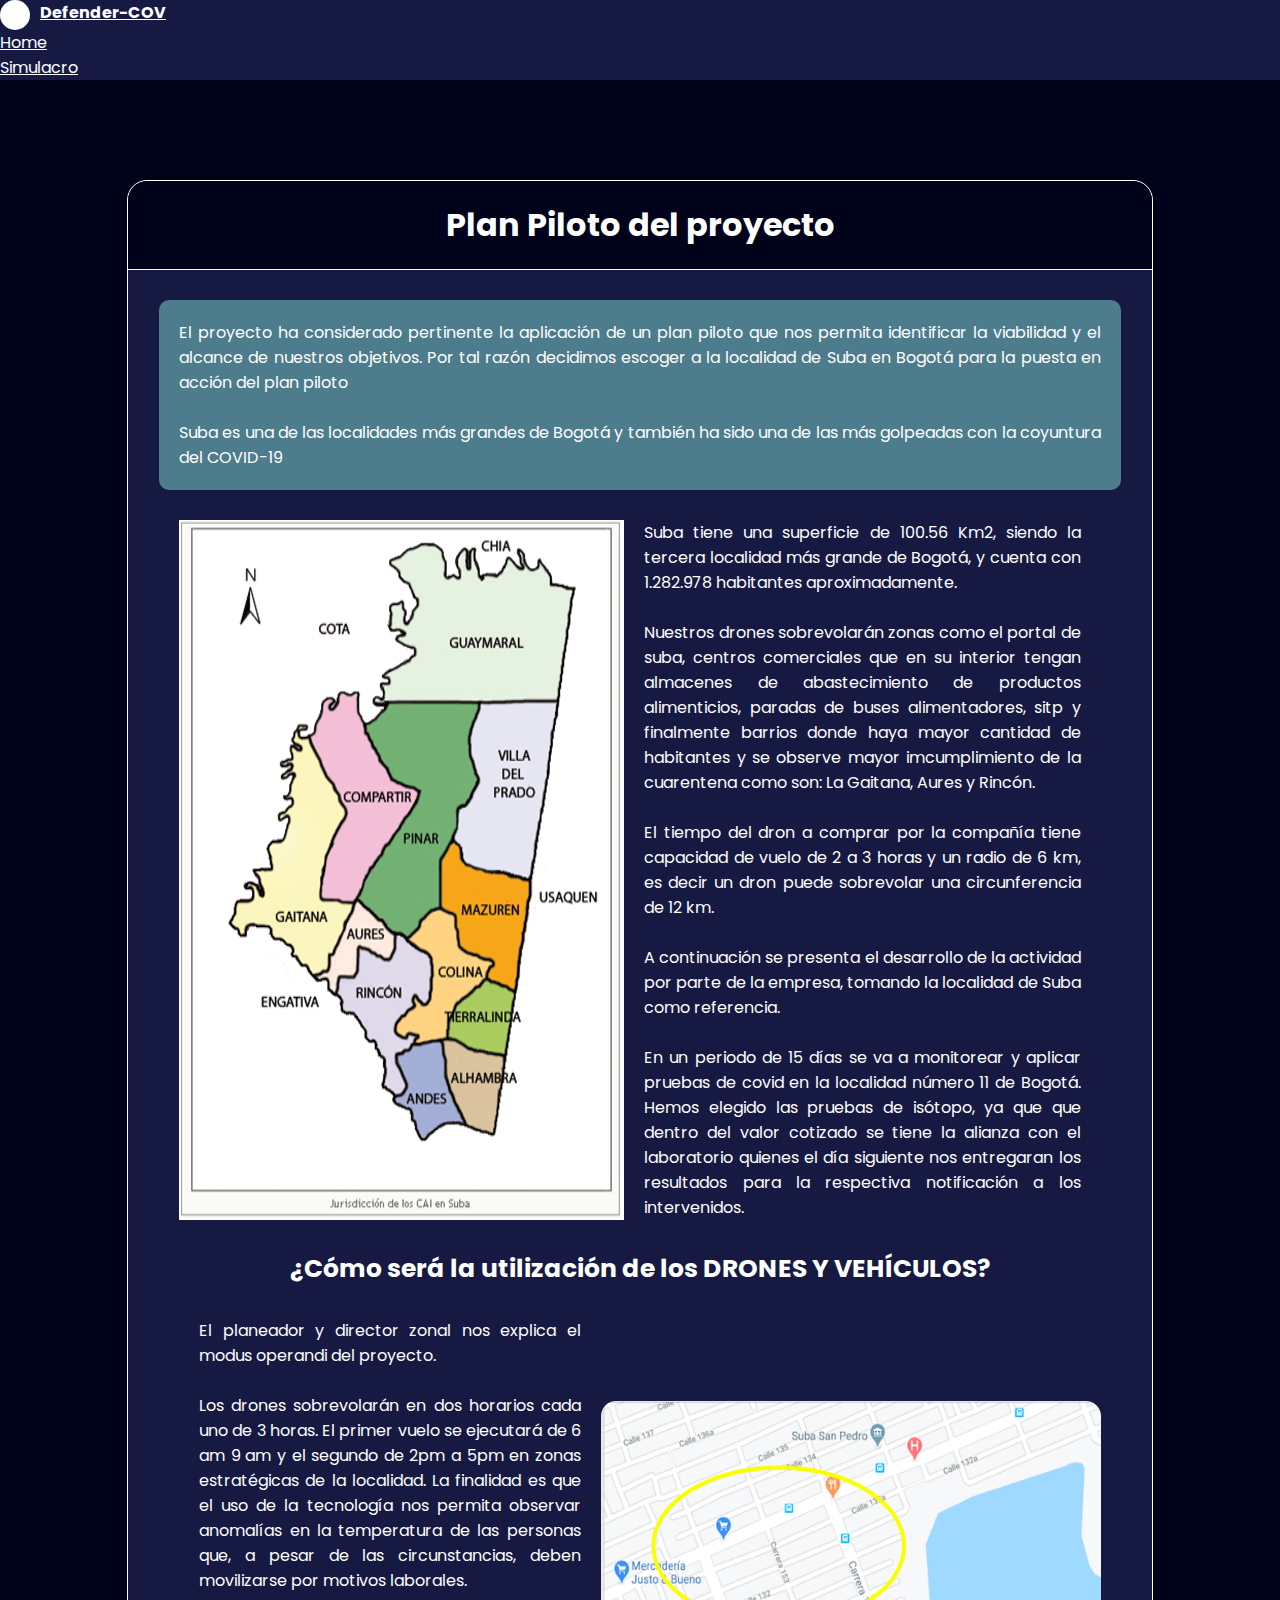
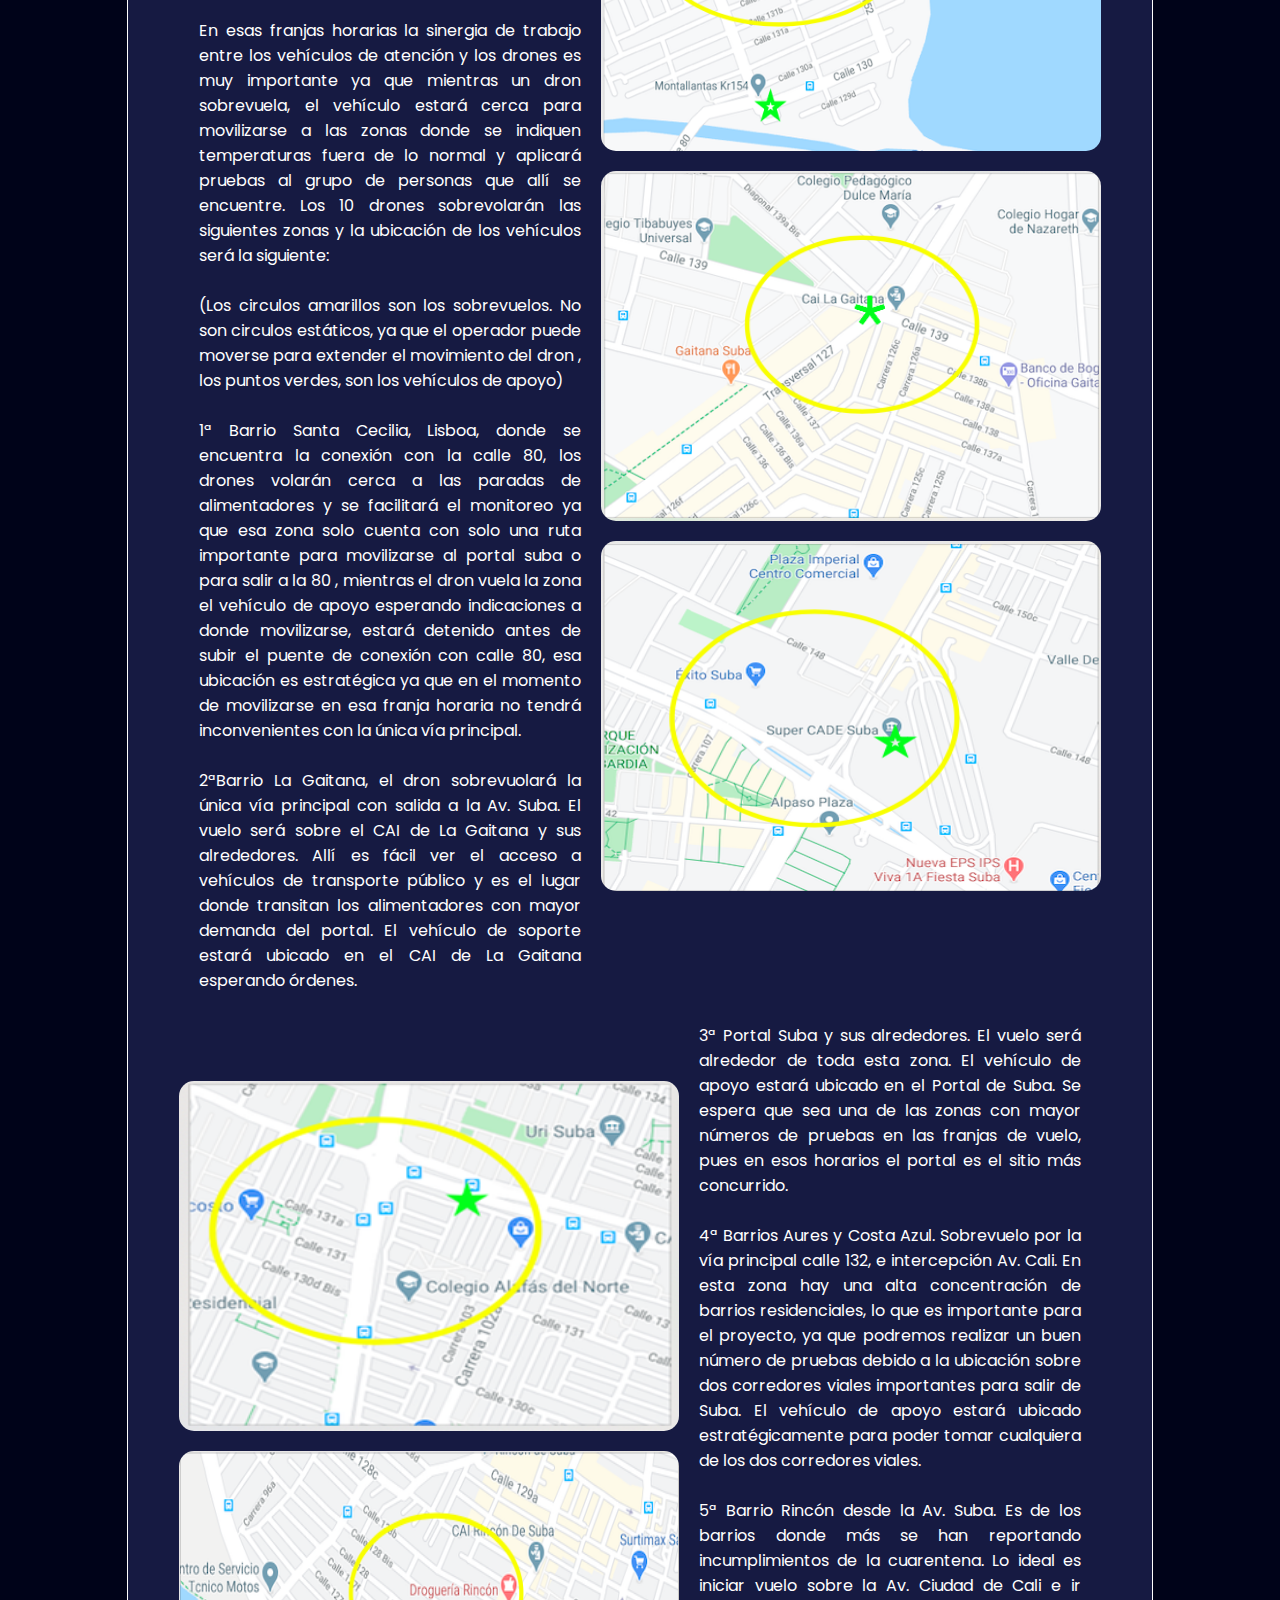
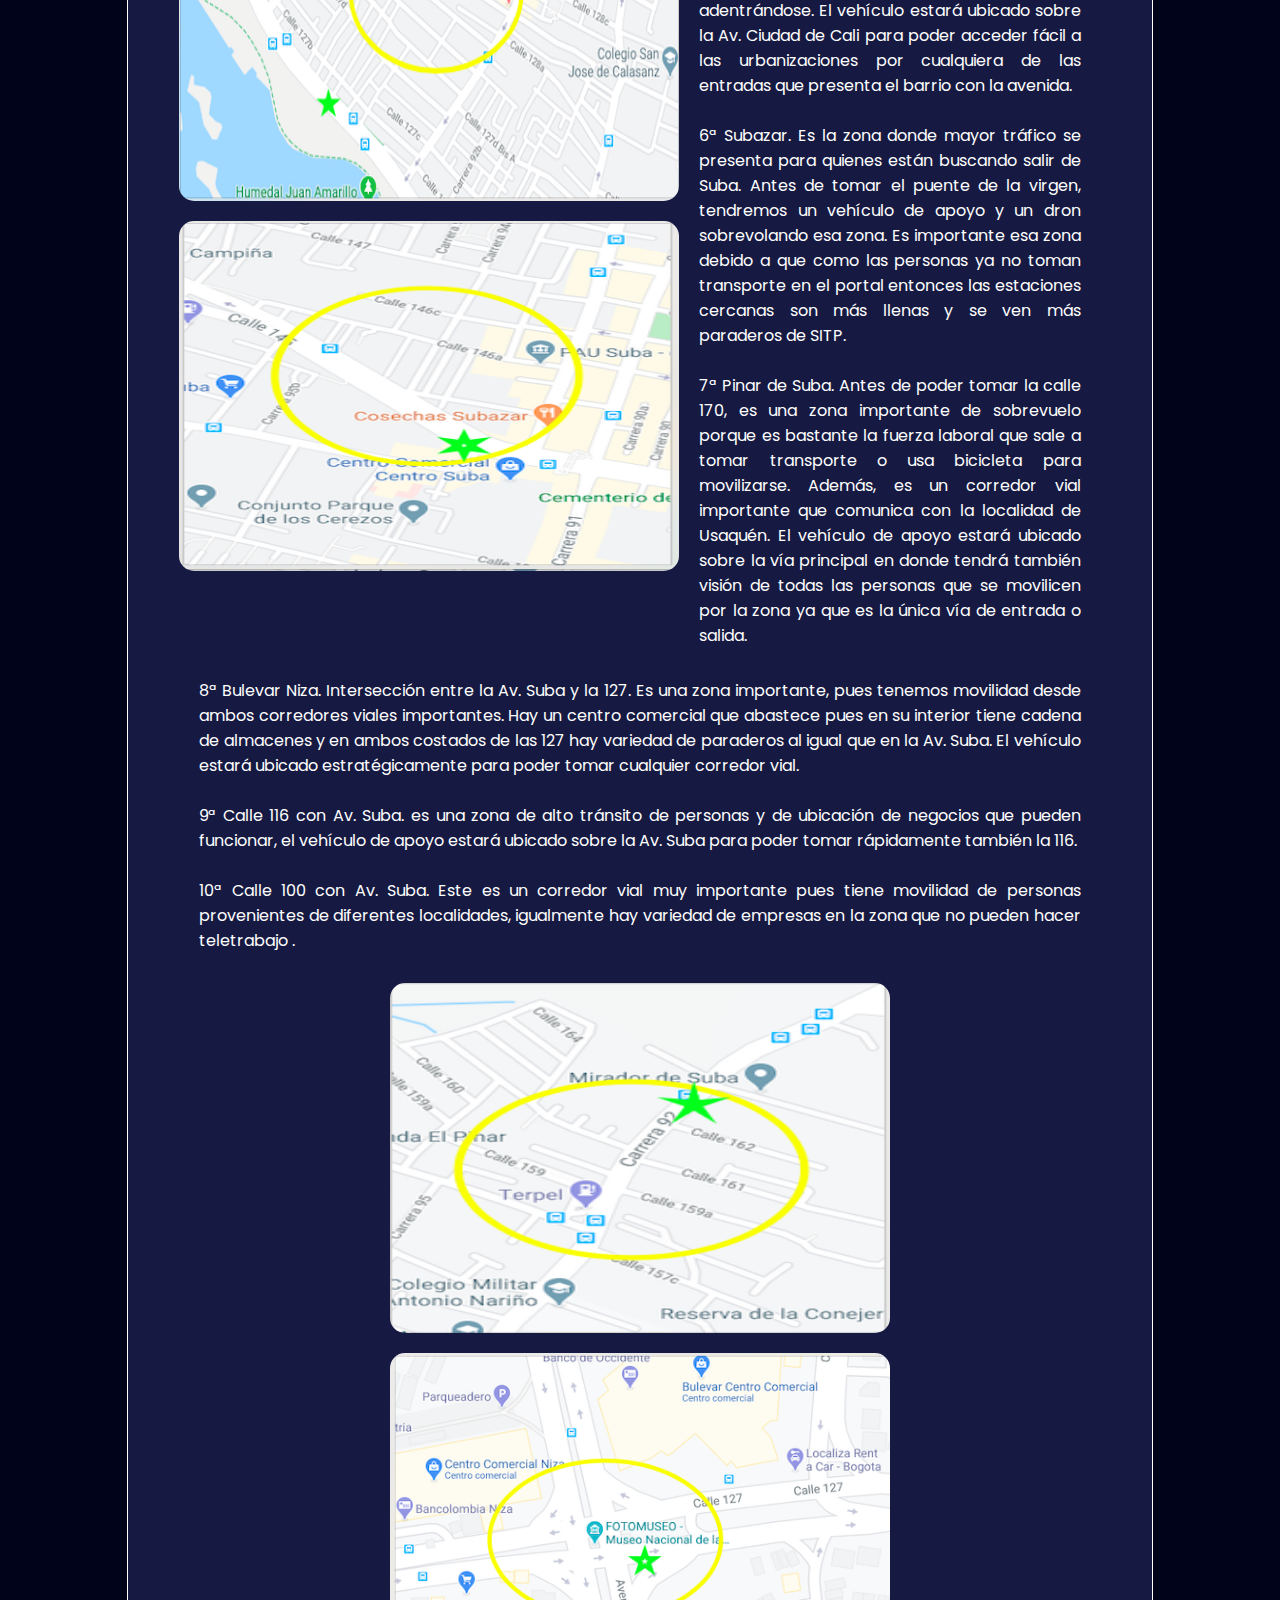
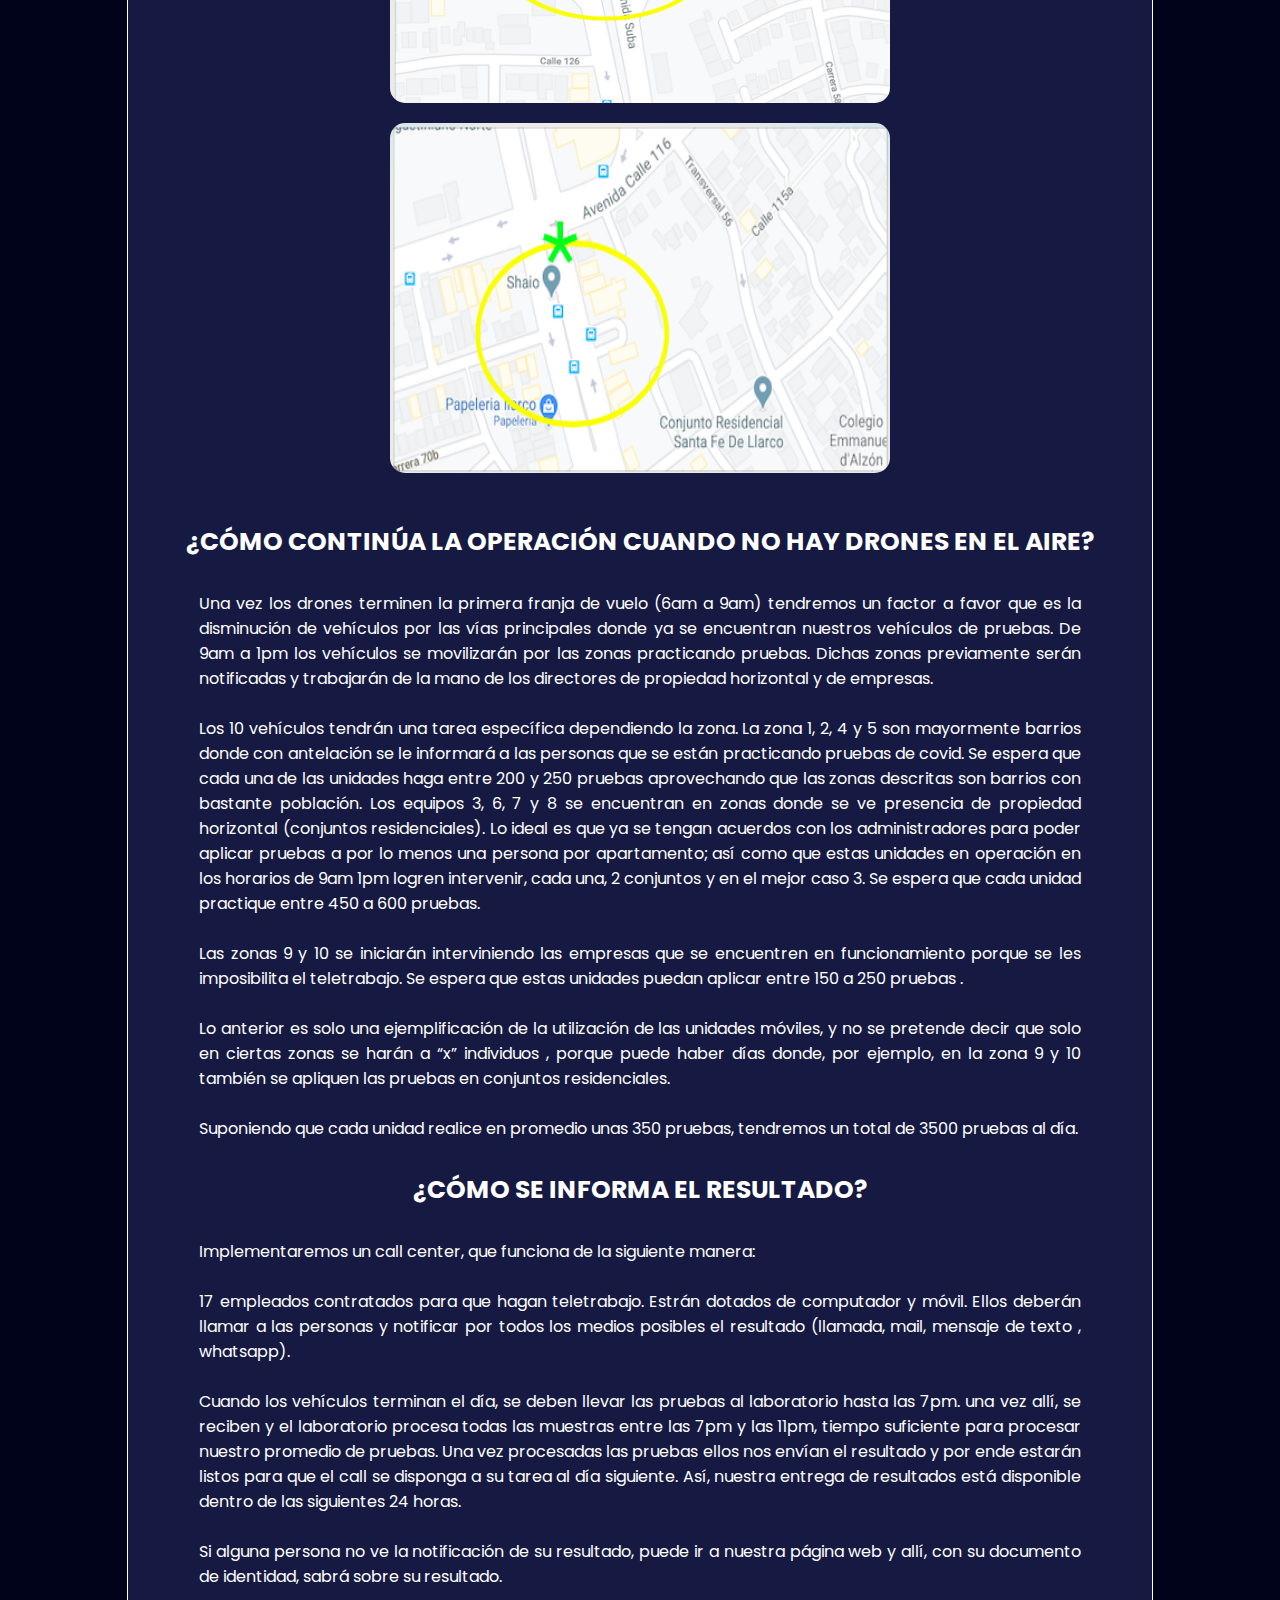
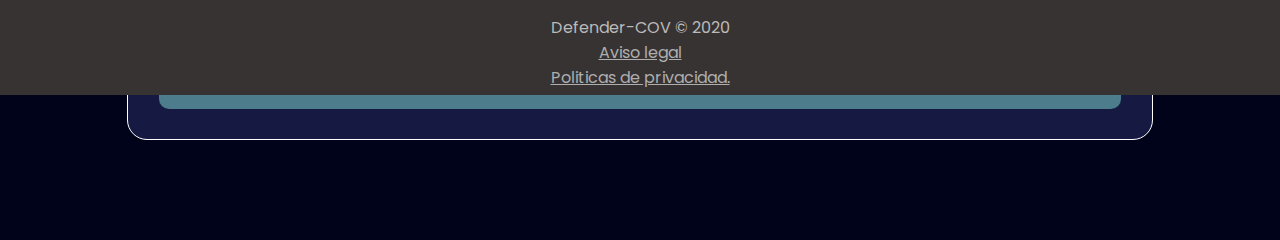
==== simulacro.html @ fb0fa42c "Add plan piloto" ====
<!DOCTYPE html>
<html lang="es">
<head>
    <meta charset="UTF-8">
    <meta name="viewport" content="width=device-width, initial-scale=1.0">
    <link rel="stylesheet" href="https://stackpath.bootstrapcdn.com/font-awesome/4.7.0/css/font-awesome.min.css" integrity="sha384-wvfXpqpZZVQGK6TAh5PVlGOfQNHSoD2xbE+QkPxCAFlNEevoEH3Sl0sibVcOQVnN" crossorigin="anonymous">
    <link rel="stylesheet" href="https://stackpath.bootstrapcdn.com/bootstrap/4.5.1/css/bootstrap.min.css" integrity="sha384-VCmXjywReHh4PwowAiWNagnWcLhlEJLA5buUprzK8rxFgeH0kww/aWY76TfkUoSX" crossorigin="anonymous">
    <link rel="stylesheet" href="https://stackpath.bootstrapcdn.com/font-awesome/4.7.0/css/font-awesome.min.css" integrity="sha384-wvfXpqpZZVQGK6TAh5PVlGOfQNHSoD2xbE+QkPxCAFlNEevoEH3Sl0sibVcOQVnN" crossorigin="anonymous">
    <link href="https://fonts.googleapis.com/css2?family=Poppins:wght@400;600;700&display=swap" rel="stylesheet">
    <link rel="stylesheet" href="./CSS/Estilos.css">
    <link rel="stylesheet" href="./CSS/Simulacro.css">
    <link rel="stylesheet" href="CSS/Sidebar 01.css">
    <title>DefenderCov</title>
</head>
<body>
    <header>
        <div class="container">
          <nav class="navbar navbar-expand-lg fixed-top" style="background-color: #161a42;">
            <a class="navbar-brand" href="#">
              <div class="logo"></div>
              Defender-COV
            </a>
            <ul class="navbar-nav">
                <li class="nav-item active" >
                    <a class="nav-link" href="./index.html">Home <span class="sr-only">(current)</span></a>
                </li>
                <li class="nav-item">
                    <a class="nav-link" href="./simulacro.html">Simulacro</a>
                </li>
                
            </ul>
            </div>
          </nav>
        </div>
    </header>
    <section class="sim_content">
        <div class="content_exp">
            <h1>Plan Piloto del proyecto</h1>
            <div class="description">
                <p>El proyecto ha considerado pertinente la aplicación de un plan piloto que nos permita identificar la viabilidad y el alcance de nuestros objetivos. Por tal razón decidimos escoger a la localidad de Suba en Bogotá para la puesta en acción del plan piloto<br/><br/>Suba es una de las localidades más grandes de Bogotá y también ha sido una de las más golpeadas con la coyuntura del COVID-19</p>
            </div>
            <div class="content_suba">
                <div class="modelo part1">
                    <img src="./Imagenes/Image01.png" >
                    <p>Suba tiene una superficie de 100.56 Km2, siendo la tercera localidad más grande de Bogotá, y cuenta con 1.282.978 habitantes aproximadamente. 
                    <br><br>
                    Nuestros drones sobrevolarán  zonas como el portal de suba, centros comerciales que en su interior tengan almacenes de abastecimiento de productos alimenticios, paradas de buses alimentadores, sitp y finalmente barrios donde haya mayor cantidad de habitantes y se observe mayor imcumplimiento de la cuarentena como son: La Gaitana, Aures y Rincón.
                    <br><br>
                    El tiempo del dron a comprar por la compañía tiene capacidad de vuelo de 2 a 3 horas y un radio de 6 km, es decir un dron puede sobrevolar  una circunferencia de 12 km.
                    <br><br>
                    A continuación se presenta el desarrollo de la actividad por parte de la empresa, tomando la localidad de Suba como referencia.
                    <br><br>
                    En un periodo de 15 días se va a monitorear y aplicar pruebas de covid en la localidad número 11 de Bogotá.  Hemos elegido las pruebas de isótopo, ya que que dentro del valor cotizado se tiene la alianza con el laboratorio quienes el día siguiente nos entregaran los resultados para la respectiva notificación a los intervenidos.
                    </p>
                </div>
                <h2> ¿Cómo será la utilización de los DRONES Y VEHÍCULOS? </h2>
                <div class="modelo part2">
                    <p>
                    El planeador y director zonal nos explica el modus operandi del proyecto.
                    <br><br>
                    Los drones sobrevolarán en dos horarios cada uno de 3 horas. El primer vuelo se ejecutará de 6 am 9 am y el segundo de 2pm a 5pm en zonas estratégicas de la localidad. La finalidad es que el uso de la tecnología nos permita observar anomalías en la temperatura de las personas que, a pesar de las circunstancias, deben movilizarse por motivos laborales.
                    <br><br>
                    En esas franjas horarias la sinergia de trabajo entre los vehículos de atención y los drones es muy importante ya que mientras un dron sobrevuela, el vehículo estará cerca para movilizarse a las zonas donde se indiquen temperaturas fuera de lo normal y aplicará pruebas al grupo de personas que allí se encuentre. Los 10 drones sobrevolarán las siguientes zonas y la ubicación de  los vehículos será la siguiente: 
                    <br><br>            
                    (Los circulos amarillos son los sobrevuelos. No son circulos estáticos, ya que el operador puede moverse para extender el movimiento del dron , los puntos verdes, son los vehículos de apoyo)
                    <br><br>
                    1ª Barrio Santa Cecilia, Lisboa, donde se encuentra la conexión con la calle 80, los drones volarán cerca a las paradas de alimentadores y se facilitará el monitoreo ya que esa zona solo cuenta con solo una ruta importante para movilizarse al portal suba o para salir a la 80 , mientras el dron vuela la zona el vehículo de apoyo esperando indicaciones a donde movilizarse, estará detenido antes de subir el puente de conexión con calle 80, esa ubicación es estratégica ya que en el momento de movilizarse en esa franja horaria no tendrá inconvenientes con la única vía principal. 
                    <br><br>
                    2ªBarrio La Gaitana, el dron sobrevuolará la única vía principal con salida a la Av. Suba. El vuelo será sobre el CAI de La Gaitana y  sus alrededores. Allí es fácil ver el acceso a vehículos de transporte público y es el lugar donde transitan los alimentadores con mayor demanda del portal. El vehículo de soporte estará ubicado en el CAI de La Gaitana esperando órdenes.
                    </p>
                    <div class="imagenes_content">
                        <img src="./Imagenes/Image02.png" alt="">
                        <img src="./Imagenes/Image03.png" alt="">
                        <img src="./Imagenes/Imagen4.png" alt="">
                    </div>
                </div>
                <div class="modelo part2">
                    <div class="imagenes_content">
                        <img src="./Imagenes/Imagen5.png" alt="">
                        <img src="./Imagenes/Imagen6.png" alt="">
                        <img src="./Imagenes/Imagen7.png" alt="">
                    </div>
                    <p>
                    3ª Portal Suba y sus alrededores. El vuelo será alrededor de toda esta zona. El vehículo de apoyo estará  ubicado en el Portal de Suba. Se espera que sea una de las zonas con mayor números de pruebas en las franjas de vuelo, pues en esos horarios el portal es el sitio más concurrido. 
                    <br><br>
                    4ª  Barrios Aures y Costa Azul. Sobrevuelo por la vía principal calle 132, e intercepción Av. Cali. En esta zona hay una alta concentración de barrios residenciales, lo que es importante para el proyecto, ya que podremos realizar un buen número de pruebas debido a la ubicación sobre dos corredores viales importantes para salir de Suba. El vehículo de apoyo estará ubicado estratégicamente para poder tomar cualquiera de los dos corredores viales. 
                    <br><br>
                    5ª Barrio Rincón desde la Av. Suba. Es de los barrios donde más se han reportando incumplimientos de la cuarentena. Lo ideal es iniciar vuelo sobre la Av. Ciudad de Cali e ir adentrándose. El vehículo estará ubicado  sobre la Av. Ciudad de Cali para poder acceder fácil a las urbanizaciones por cualquiera de las entradas que presenta el barrio con la avenida. 
                    <br><br>
                    6ª Subazar. Es la zona donde mayor tráfico se presenta para quienes están buscando salir de Suba. Antes de tomar el puente de la virgen, tendremos un vehículo de apoyo y un dron sobrevolando esa zona. Es importante esa zona debido a que como las personas ya no toman transporte en el portal entonces las estaciones cercanas son más llenas y se ven más paraderos de SITP.
                    <br><br>
                    7ª Pinar de Suba. Antes de poder tomar la calle 170, es una zona importante de sobrevuelo porque es bastante la fuerza laboral que sale a tomar transporte o usa bicicleta para movilizarse. Además, es un corredor vial importante que comunica con la localidad de Usaquén. El vehículo de apoyo estará ubicado sobre la vía principal en donde tendrá también visión de todas las personas que se movilicen por la zona ya que es la única vía de entrada o salida.
                    </p>
                </div>
                <div class="last_part">
                    <p>
                    8ª Bulevar Niza. Intersección entre la Av. Suba y la 127. Es una zona importante, pues tenemos movilidad desde ambos corredores viales importantes. Hay un centro comercial que abastece pues en su interior tiene cadena de almacenes y en ambos costados de las 127 hay variedad de paraderos al igual que en la Av. Suba. El vehículo estará ubicado estratégicamente para poder tomar cualquier corredor vial. 
                    <br><br>
                    9ª  Calle 116 con Av. Suba. es una zona de alto tránsito de personas y de ubicación de negocios que pueden funcionar, el vehículo de apoyo estará ubicado sobre la Av. Suba para poder tomar rápidamente también la 116.
                    <br><br>
                    10ª Calle 100 con Av. Suba. Este es un corredor vial muy importante pues tiene movilidad de personas provenientes de diferentes localidades, igualmente hay variedad de empresas en la zona que no pueden hacer teletrabajo .
                    </p>
                </div>
                <div class="imagenes_content_last">
                    <img src="./Imagenes/Imagen8.png" alt="">
                    <img src="./Imagenes/Imagen9.png" alt="">
                    <img src="./Imagenes/Imagen10.png" alt="">
                </div>
                <h2>¿CÓMO CONTINÚA LA OPERACIÓN CUANDO NO HAY DRONES EN EL AIRE?</h2>
                <div class="modelo">
                    <p>
                    Una vez los drones terminen la primera franja de vuelo (6am a 9am) tendremos un factor a favor que es la disminución de vehículos por las vías principales donde ya se encuentran nuestros vehículos de pruebas.  De 9am a 1pm los vehículos se movilizarán por las zonas practicando pruebas. Dichas zonas previamente serán notificadas y trabajarán de la mano de los directores de propiedad horizontal y de empresas.
                    <br><br>
                    Los 10 vehículos tendrán una tarea específica dependiendo la zona. La zona 1, 2, 4 y 5 son mayormente barrios donde con antelación se le informará a las personas que se están practicando pruebas de covid. Se espera que cada una de las unidades haga entre 200 y 250 pruebas aprovechando que las zonas descritas son barrios con bastante población. Los equipos 3, 6, 7 y 8  se encuentran en zonas donde se ve presencia de propiedad horizontal (conjuntos residenciales). Lo ideal es que ya se tengan acuerdos con los administradores para poder aplicar pruebas a por lo menos una persona por apartamento; así como que estas unidades en operación en los horarios de 9am 1pm logren intervenir, cada una, 2 conjuntos y en el mejor caso 3. Se espera que cada unidad practique entre 450 a 600 pruebas.
                    <br><br>
                    Las zonas 9 y 10 se iniciarán interviniendo las empresas que se encuentren en funcionamiento porque se les imposibilita el teletrabajo. Se espera que estas unidades puedan aplicar  entre 150 a 250 pruebas .
                    <br><br>
                    Lo anterior es solo una ejemplificación de la utilización de las unidades móviles, y no se pretende decir que solo en ciertas zonas se harán a “x” individuos , porque puede haber días donde, por ejemplo, en la zona 9 y 10 también se apliquen las pruebas en conjuntos residenciales.
                    <br><br>
                    Suponiendo que cada unidad realice en promedio unas 350 pruebas, tendremos un total de 3500 pruebas al día.
                    </p>
                </div>
                <h2>¿CÓMO SE INFORMA EL RESULTADO?</h2>
                <div class="modelo">
                    <p>
                    Implementaremos un call center, que funciona de la siguiente manera: 
                    <br><br>
                    17 empleados contratados para que hagan teletrabajo. Estrán dotados de computador y móvil. Ellos deberán llamar a las personas y notificar por todos los medios posibles el resultado (llamada, mail, mensaje de texto , whatsapp).
                    <br><br>
                    Cuando los vehículos terminan el día, se deben llevar las pruebas al laboratorio hasta las 7pm. una vez allí, se reciben y el laboratorio procesa todas las muestras entre las 7pm y las 11pm, tiempo suficiente para procesar nuestro promedio de pruebas. Una vez procesadas las pruebas ellos nos envían el resultado y por ende estarán listos para que el call se disponga a su tarea al día siguiente. Así, nuestra entrega de resultados está disponible dentro de las siguientes 24 horas.
                    <br><br>
                    Si alguna persona no ve la notificación de su resultado, puede ir a nuestra página web y allí, con su documento de identidad, sabrá sobre su resultado.
                    </p>
                </div>
                <div class="description">
                    <p>Lo descrito anteriormente hace referencia a la localidad de suba, pero es un plan de desarrollo para una localidad que tenga una superficie entre 80 a 120 km2</p>
                </div>
            </div>
        </div>
    </section>
    
    <footer id="Footerid" class="pb-3">
        <div class="container">
          <div class="row foot">
            <div class="col-sm-12 col-lg-2">
              <p>Defender-COV © 2020</p>
            </div>
            <div class="col-lg-5">
  
            </div>
            <div class="col-sm-12 col-lg-2 ">
              <a href="#">Aviso legal</a>
            </div>
            <div class="col-sm-12 col-lg-3">
              <a href="#">Politicas de privacidad.</a>
            </div>
        </div>
      </footer>

</body>
</html>
---- CSS/Estilos.css ----
*{
    margin: 0;
    padding: 0;
    font-family: 'Poppins', sans-serif; 
}

body{
    height: 100%;
    min-height: 100vh;
    background: #000319;
}

.navigation{
    position: fixed;
    width: 60px;
    height: 100%;
    background: #070c48;
    transition: 0.5s;
    overflow: hidden;
}

.navigation:hover, .navigation.active{
    width: 300px;
}

.navigation ul{
    position: absolute;
    top: 0;
    left: 0;
    width: 100%;
    color: white;
}

.navigation ul li{
    position: relative;
    width: 100%;
    list-style: none;
}

.navigation ul li:hover{
    background: #1d8cea;
}


.navigation ul li a{
    position: relative;
    display: block;
    width: 100%;
    display: flex;
    text-decoration: none;
    color: white;
}

.navigation ul li a .icon{
    position: relative;
    display: block;
    min-width: 60px;
    height: 60px;
    line-height: 60px;
    text-align: center;
}

.navigation ul li a .icon .fa{
    font-size: 24px;
}

.navigation ul li a .title{
    position: relative;
    display: block;
    padding: 0 2px;
    height: 60px;
    line-height: 60px;
    text-align: start;
    white-space: nowrap;
}

.toggle{
    position: absolute;
    top: 0;
    right: 0;
    width: 60px;
    height: 60px;
    background: #070c48;
    cursor: pointer;
    border-radius: 0px 0px 0px 7px;
}

.toggle:hover{
    background: #1d8cea;
}

.toggle:before{
    content: '\f0c9';
    font-family: fontAwesome;
    position: absolute;
    width: 100%;
    height: 100%;
    line-height: 60px;
    text-align: center;
    font-size: 24px;
    color: white;
}

.toggle.active:before{
    content: '\f00d';    
}


@media(max-width: 767px){
    .navigation{
        left: -60px;
        max-width: 80%;
    }

    .navigation.active{
        left: 0px;
        width: 100%;
    }
}



/* Aquí empieza el header */
header{
    background: #161a42;
}

.navbar-brand{
    color: white; 
    display: flex;
}

.navbar-brand:hover{
    color: white;
    font-weight: bold;
}

.nav-link{
    color: white;
}

.nav-link:hover{
    color: white;
    font-weight: bold;
}

.fa{
    color: white;
    font-size: 25px;    
}

.navbar-collapse {
    justify-content: flex-end;
}

.logo{
    width: 30px;
    height: 30px;
    background: white;
    border-radius: 50px;
    margin-right: 10px;
}

.form-inline{
    width: 320px;
}

.form-inline input{
    height: 25px;
    width: 250px !important;
}

.form-inline button{
    height: 25px;
    padding: 0 12px;
}

.btn-outline-success{
    color: rgb(235, 229, 229);
    border-color: rgb(235, 229, 229);
    border-radius: 15px;
}

.btn-outline-success:hover {
    color: black;
    font-weight: bold;
    background-color: #AEAEAE;
    border-color: black;
}


/* Sección principal */

.principal{
    background: rgba(255, 255, 255, 0.5);
    width: 90%;
    height: 520px;
    position: absolute;
    top: 100px;
    left: 100px;
    display: flex;
    align-items: center;
    padding: 10px;
    border-radius: 15px;
}

.img_main img{
    width: 700px;
    border-radius: 20px;
    margin: 10px;
}

.main_info{
    margin: 0 30px;
}

.main_info h1{
    color: #fff;
    -webkit-text-stroke: 1px black;
    font-weight: bolder;
    text-align: center;
}

.main_info p{
    font-size: 18px;
    text-align: justify;
    color: white;
    
}

.title{
    width: 100%;
    display: flex;
    justify-content: center;

}

.title img{
    width: 50px;
    height: 50px;
}

/* Otra sección */

.concepts{
    width: 90%;
    height: 500px;
    position: absolute;
    top: 660px;
    left: 100px;
    
}

.concepts .cards{
    height: 100%;
    display: flex;
    align-items: center;
    justify-content: space-around;
}

.concepts .cards .card{
    background: none;
    width: 350px;
    height: 350px;
    border-radius: 20px;
    color: #fff;
}

.concepts .cards .card .imgBox img{
    width: 250px;
    height: 150px;
    border-radius: 20px;
    margin-top: 15px;    
    margin-left: 50px;
}

.concepts .cards .card .content_card{
    margin-top: 20px;
}

.concepts .cards .card .content_card h2{
    text-align: center;
}

.concepts .cards .card .content_card p{
    text-align: justify;
}


/* Otra sección */

.logistica{
    width: 90%;
    height: 500px;
    background: #fff;
    position: absolute;
    top: 1200px;
    left: 100px;
    background: rgba(255, 255, 255, 0.5);
    padding: 10px;
    border-radius: 15px;
    display: flex;
    align-items: center;
}

.logistica .log_info h1{
    color: #fff;
    text-align: center;
    font-weight: bold;
}

.logistica .log_info p{
    padding: 0 15px;
    text-align: justify;
    color: #fff;
    margin-left: 15px;
}

.logistica .img_log{
    margin-right: 20px;
}

.logistica .img_log img{
    width: 600px;
    border-radius: 15px;
    margin-left:40px;
}



/* Otra seccion */
.contacto{
    width: 90%;
    height: 500px;
    position: absolute;
    top: 1750px;
    left: 100px;
    
}

.contacto .contact{
    width: 100%;
    height: 100%;
    display: flex;
    justify-content: space-around;
    align-items: center;
}

.contacto .contact img{
    width: 200px;
}

.contacto .contact h4{
    color: #fff;
    text-align: center;
}

.contacto .contact p{
    background: rgba(0,0 , 0, 0.5);
    color: #fff;
    text-align: center;
    font-size: 45px;
    font-weight: bolder;
    border-radius: 100%;
    margin: 50px 0;
    padding: 30px 0;
}

/* Aquí empieza el footer */

#Footer{
    height: 80px;
    width: 100%;
    position: absolute;
    top: 2300px;
    background: rgba(55,51,51,1);
    color: #bbbaba;
    text-align: center;
    text-decoration: none;
    padding-top: 15px;
    font-size: 16px;
    
}

#Footer a{
    color: #AEAEAE;
}

#Footer a:hover{
    color: white;
    font-weight: bold;
    text-decoration: none;
}
---- CSS/Simulacro.css ----
*{
    margin: 0;
    padding: 0;
    font-family: 'Poppins', sans-serif; 
}

body{
    height: 100%;
    min-height: 100vh;
    background: #000319;
}


.sim_content{
    width: 80%;
    height: 100%;
    background:rgba(22, 26, 66, 1);
    margin: 100px auto;
    border: 1px solid white;
    border-radius: 20px;
}

.content_exp h1{
    color: white;
    text-align: center;
    padding: 20px;
    background: #000319;
    border-bottom: 1px solid white;
    border-radius: 20px 20px 0 0;
}

.content_exp .description{
    width: 90%;
    margin: 30px auto;
    text-align: justify;
    color: white;
    background: rgba(132, 222, 213, 0.5);
    padding: 20px;
    border-radius: 10px;
}

.content_exp .modelo{
    width: 90%;
    margin: 30px auto;
    text-align: justify;
    display: flex;
}

.content_exp .modelo p{
    color: white;
    margin-left: 20px;
    margin-right: 20px;
}

.content_exp h2{
    color: white;
    width: 90%;
    margin: 30px auto;
    font-size: 25px;
    font-weight: bold;
    text-align: center;
}

.content_exp .part2 img{
    width: 500px;
    height: 350px;
    margin-bottom: 20px;
    border-radius: 15px;
}

.imagenes_content{
    display: flex;
    flex-direction: column;
    justify-content: center;
}

.last_part{
    width: 90%;
    margin: 30px auto;
    text-align: justify;   
}

.content_exp .last_part p{
    color: white;
    margin-left: 20px;
    margin-right: 20px;
}

.imagenes_content_last{
    display: flex;
    flex-direction: column;
    align-items: center;
}

.imagenes_content_last img{
    width: 500px;
    height: 350px;
    margin-bottom: 20px;
    border-radius: 15px;
}

#Footerid{
    height: 80px;
    width: 100%;
    position: absolute;
    top: 6400px;
    background: rgba(55,51,51,1);
    color: #bbbaba;
    text-align: center;
    text-decoration: none;
    padding-top: 15px;
    font-size: 16px;
    
}

#Footerid a{
    color: #AEAEAE;
}

#Footerid a:hover{
    color: white;
    font-weight: bold;
    text-decoration: none;
}
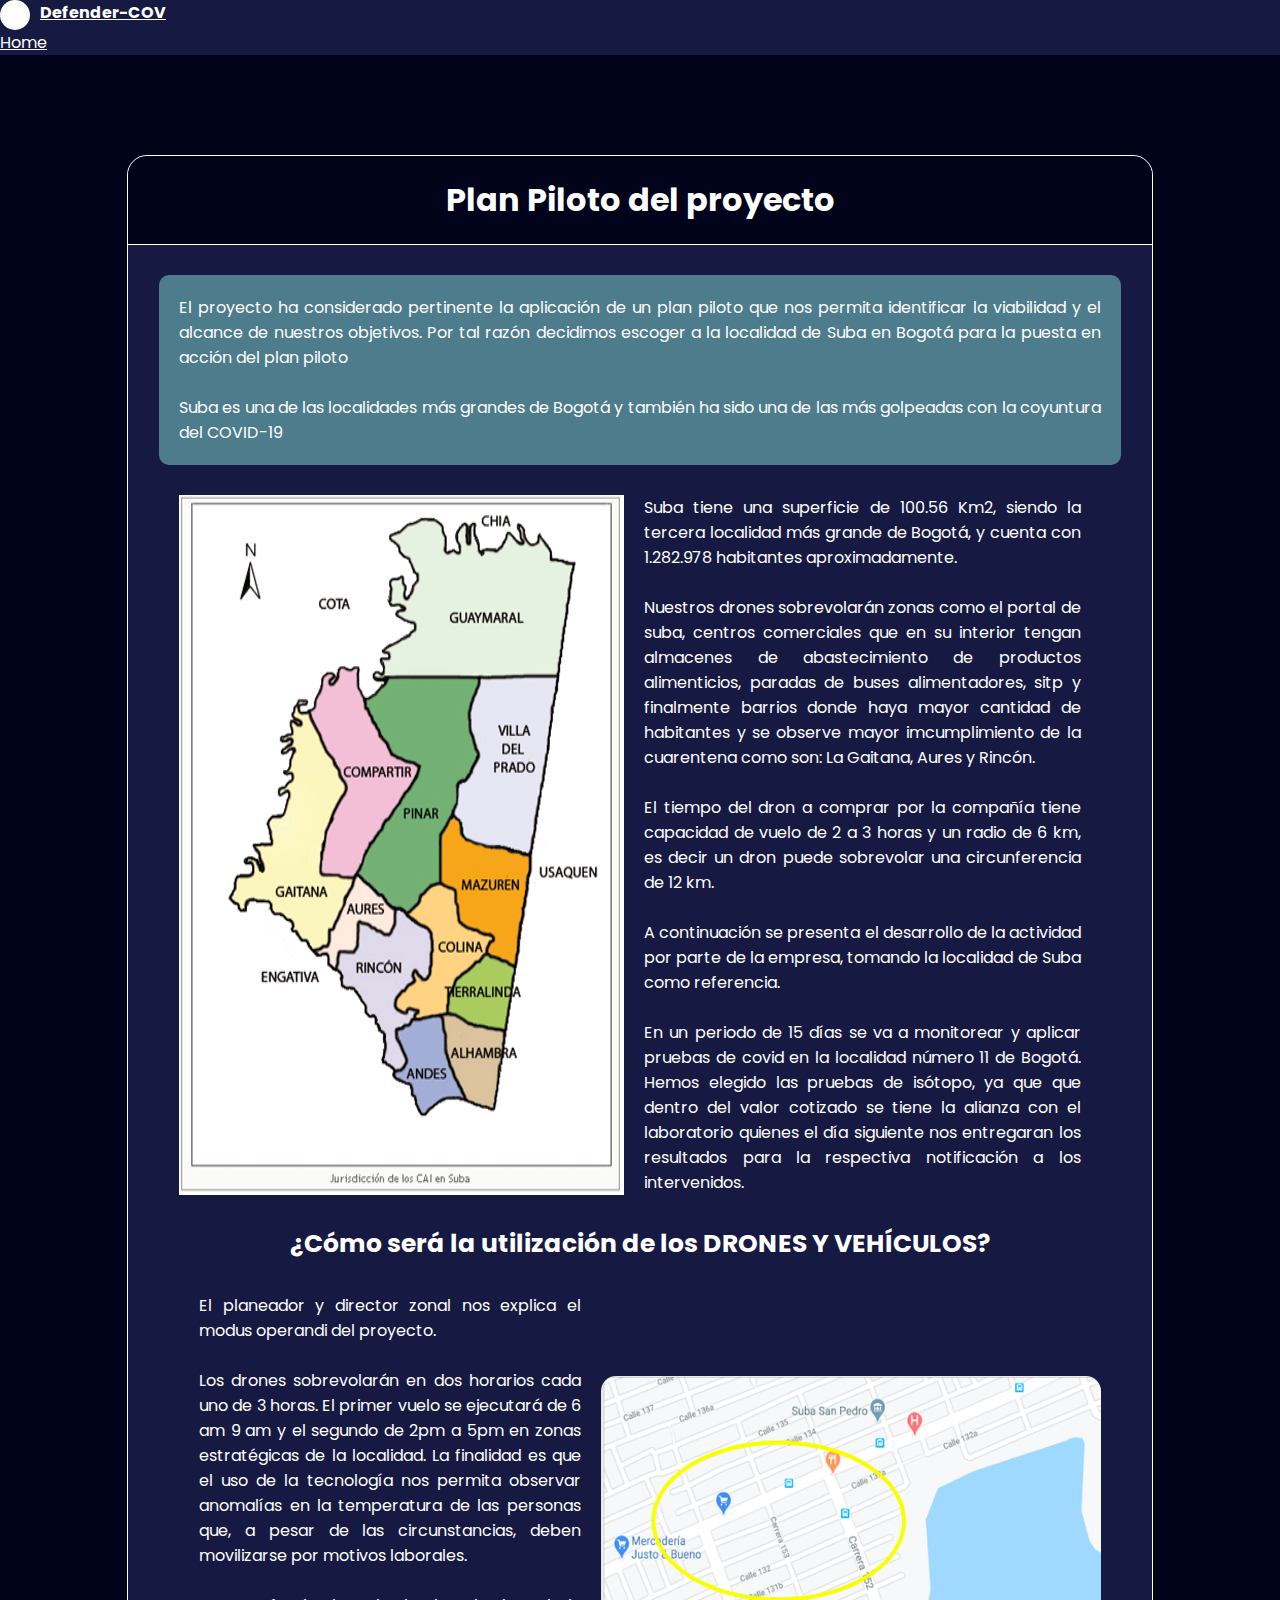
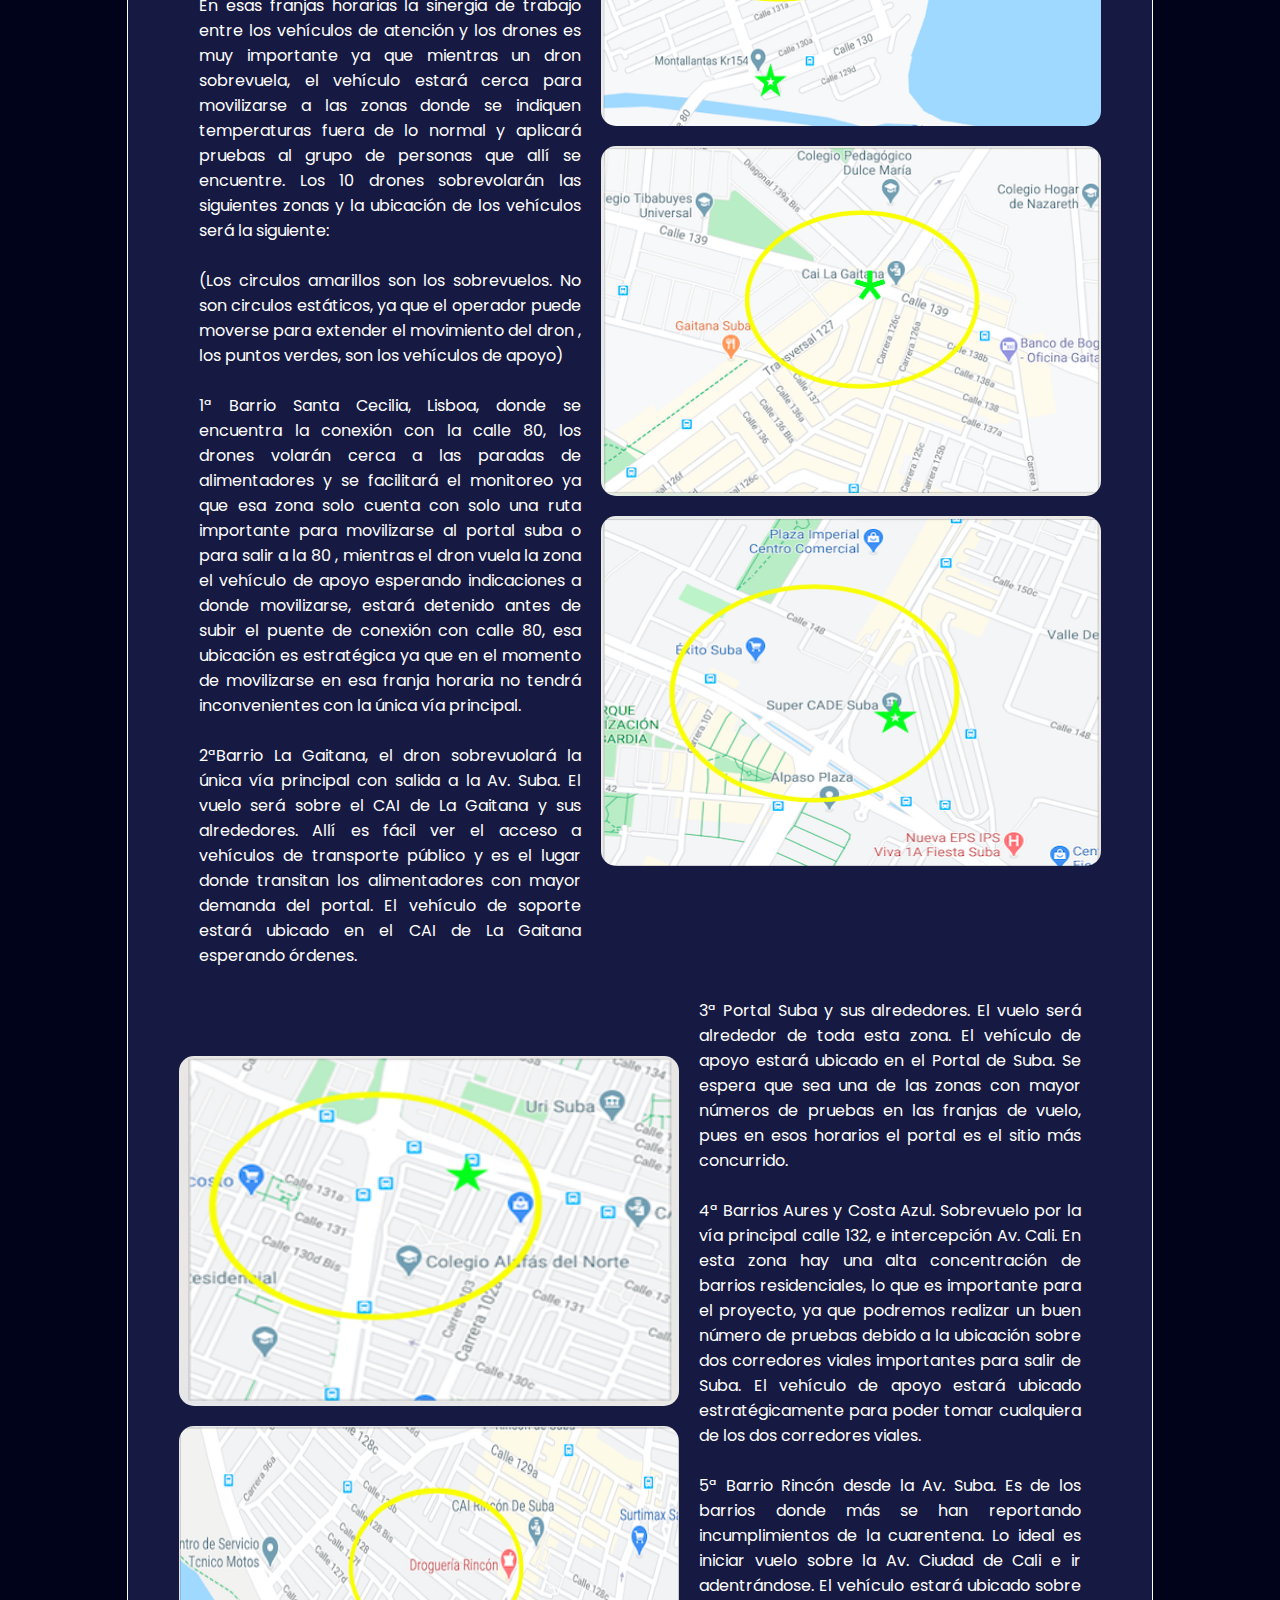
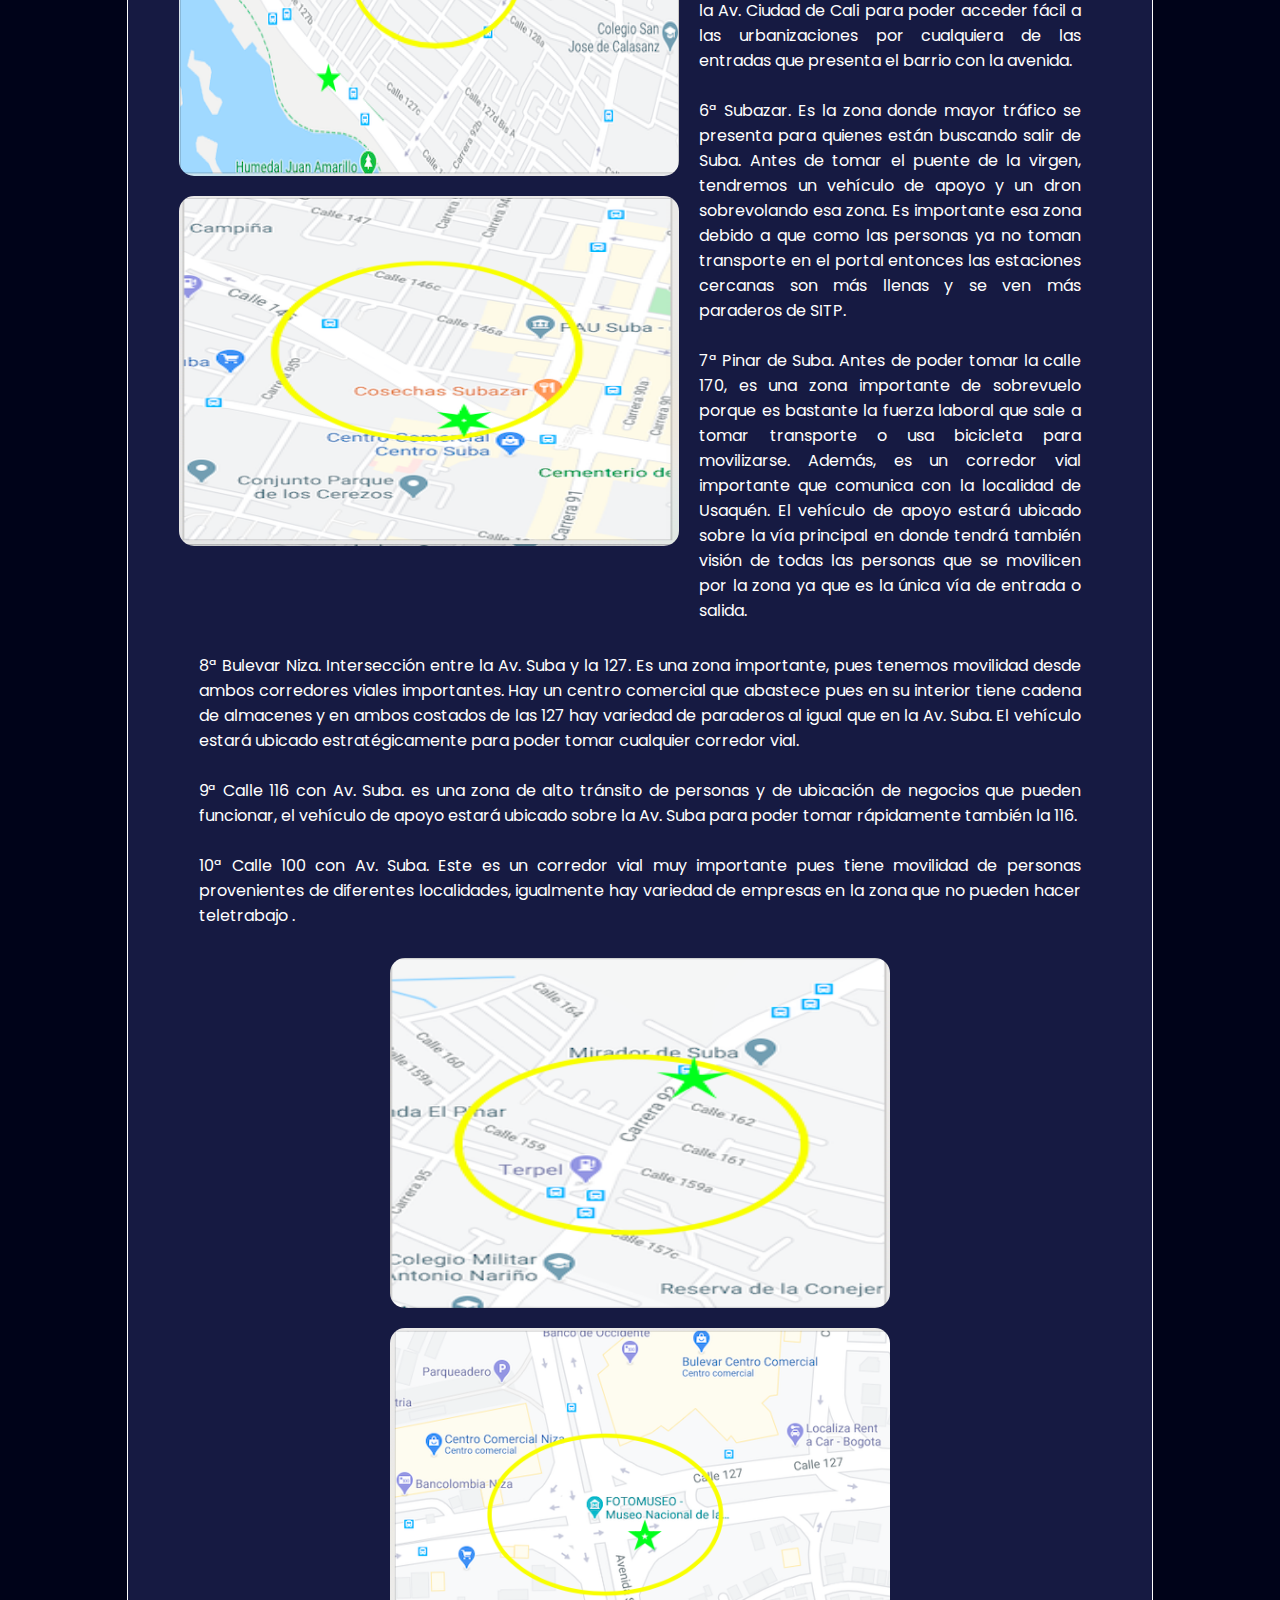
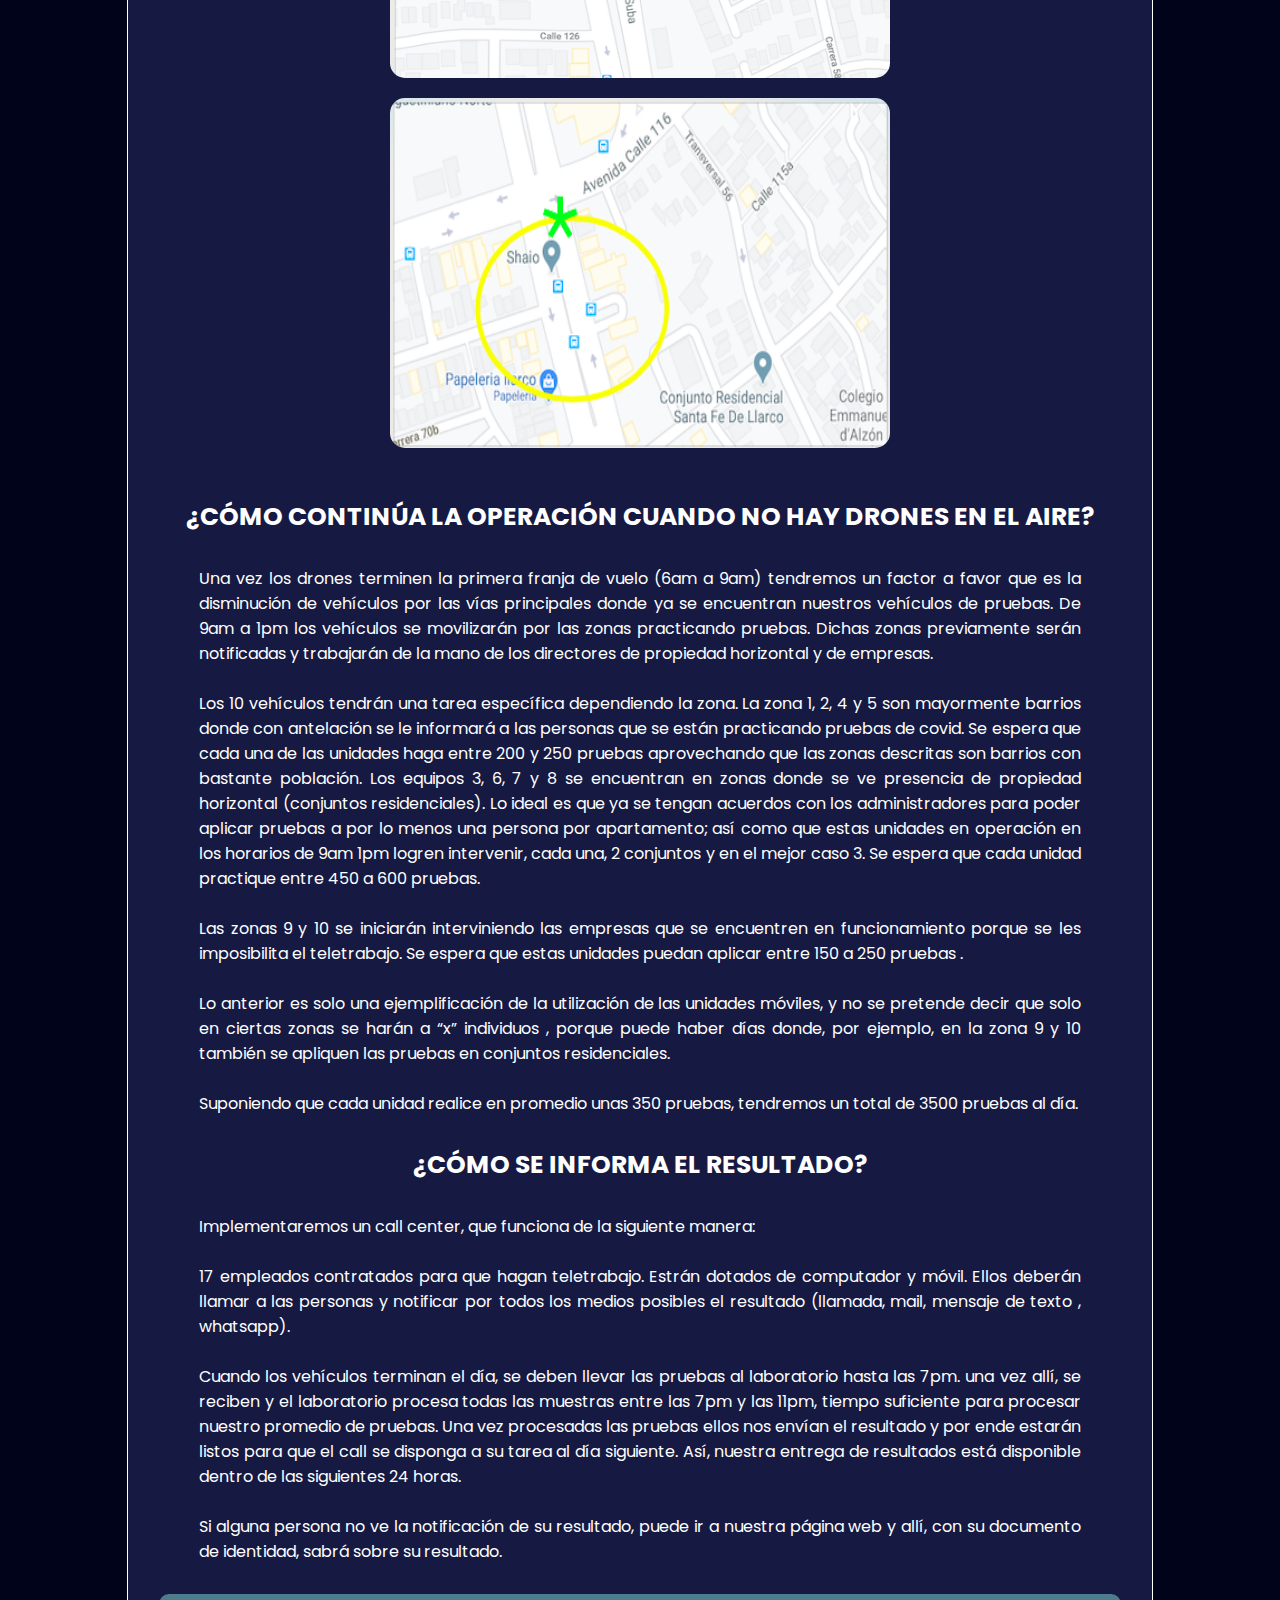
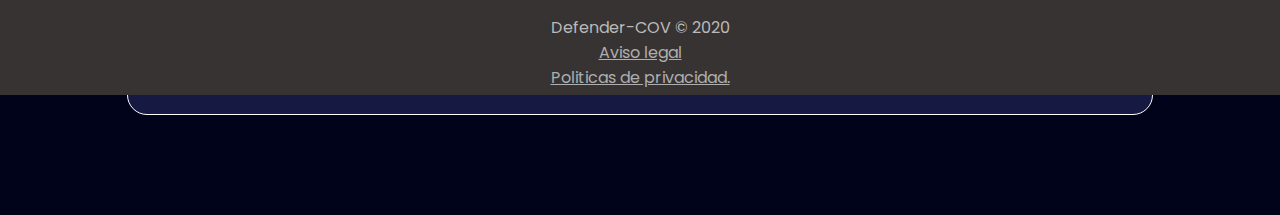
==== commit a6a1e355: "Navbar" ====
--- a/simulacro.html
+++ b/simulacro.html
@@ -23,11 +23,7 @@
             <ul class="navbar-nav">
                 <li class="nav-item active" >
                     <a class="nav-link" href="./index.html">Home <span class="sr-only">(current)</span></a>
-                </li>
-                <li class="nav-item">
-                    <a class="nav-link" href="./simulacro.html">Simulacro</a>
-                </li>
-                
+                </li>               
             </ul>
             </div>
           </nav>
@@ -158,4 +154,4 @@
       </footer>
 
 </body>
-</html>+</html>
